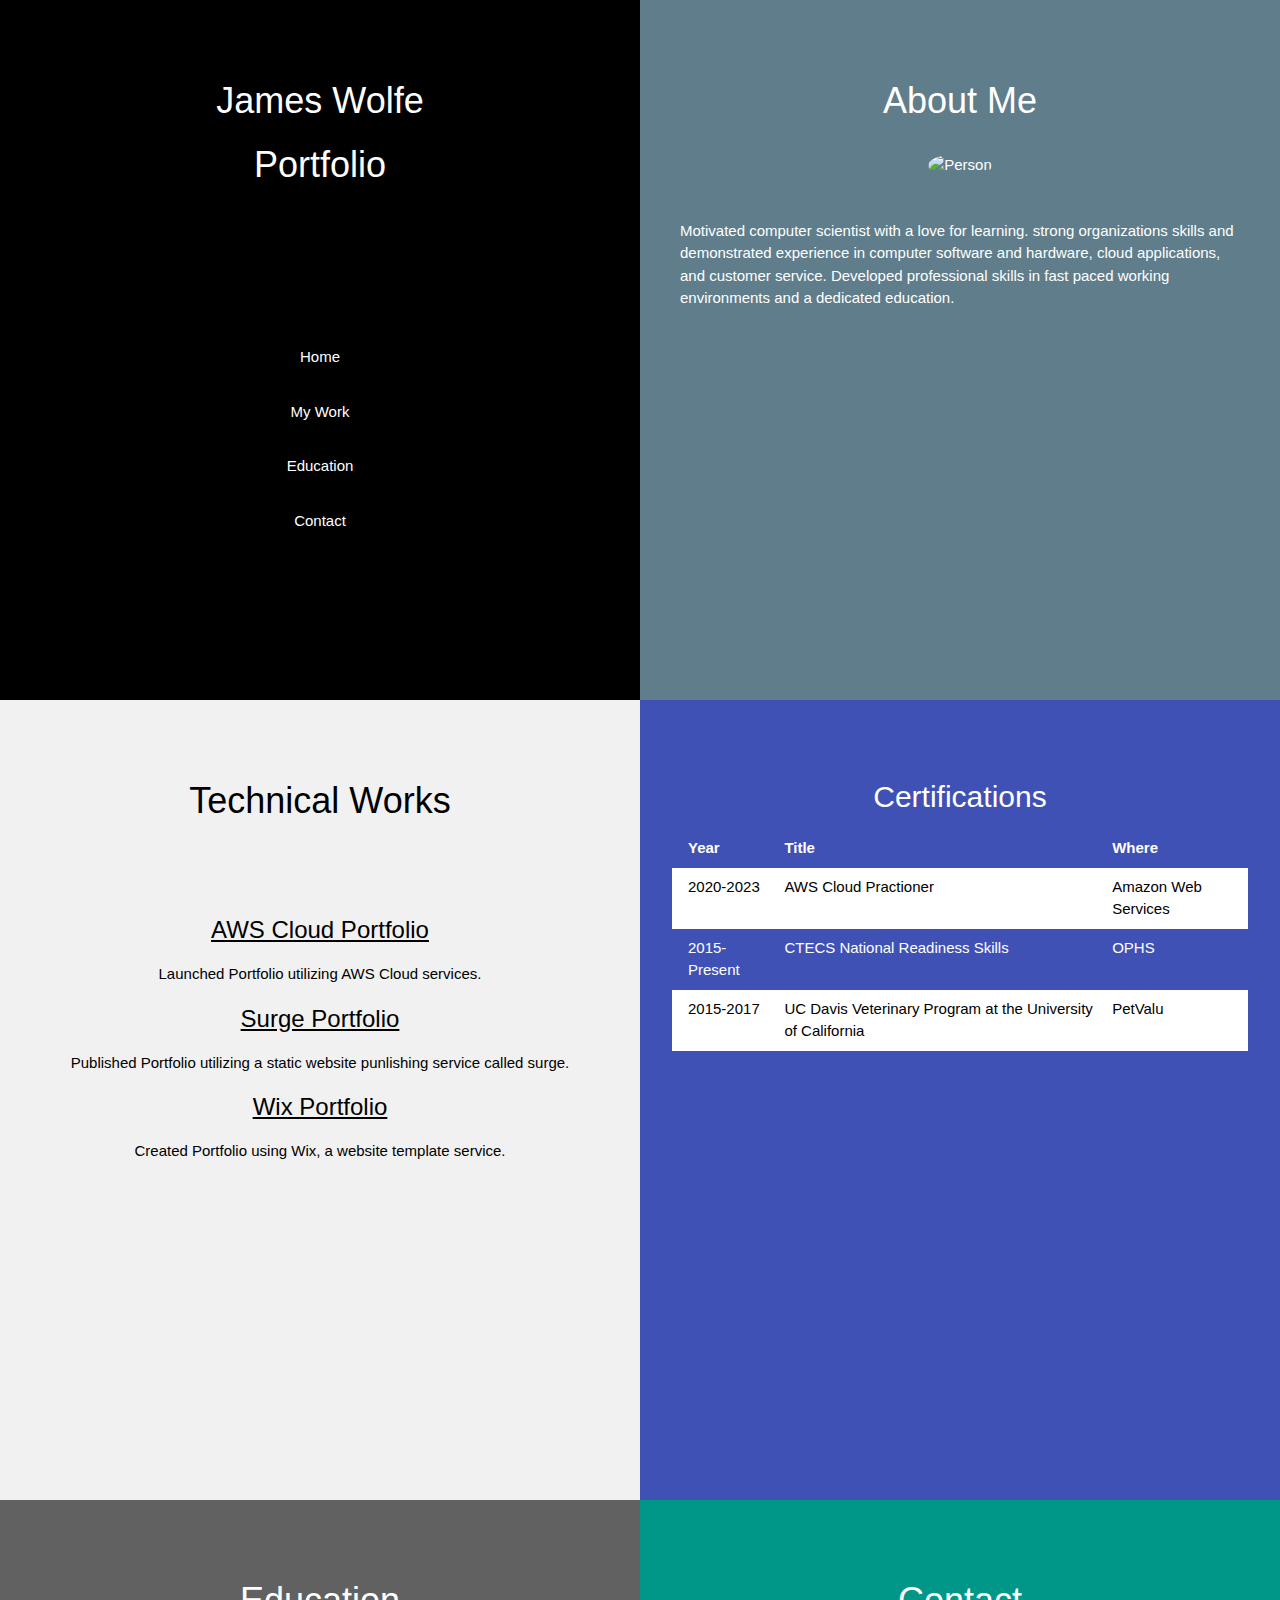
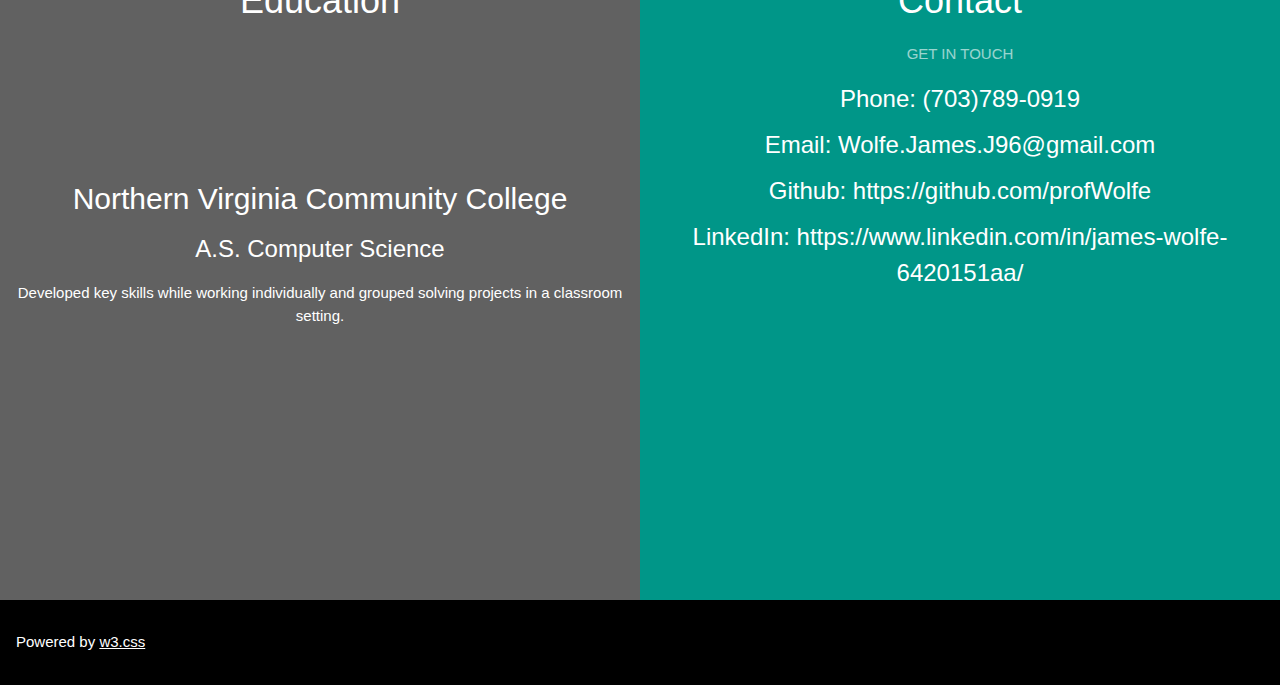
==== Portfolio.azure/index.html @ 05aabb30 "Update 2/28/2022" ====
<!DOCTYPE html>
<html>
<head>
<title>WolfeJamesPortfolio</title>
<meta charset="UTF-8">
<meta name="viewport" content="width=device-width, initial-scale=1">
<link rel="stylesheet" href="https://www.w3schools.com/w3css/4/w3.css">
</head>
<body class="w3-content" style="max-width:1300px">

<!-- First Grid: Logo & About -->
<div class="w3-row">
  <div class="w3-half w3-black w3-container w3-center" style="height:700px">
    <div class="w3-padding-64">
      <h1>James Wolfe</h1>
      <h1>Portfolio</h1>
    </div>
    <div class="w3-padding-64">
      <a href="#" class="w3-button w3-black w3-block w3-hover-blue-grey w3-padding-16">Home</a>
      <a href="#work" class="w3-button w3-black w3-block w3-hover-teal w3-padding-16">My Work</a>
      <a href="#work" class="w3-button w3-black w3-block w3-hover-dark-grey w3-padding-16">Education</a>
      <a href="#contact" class="w3-button w3-black w3-block w3-hover-brown w3-padding-16">Contact</a>
    </div>
  </div>
  <div class="w3-half w3-blue-grey w3-container" style="height:700px">
    <div class="w3-padding-64 w3-center">
      <h1>About Me</h1>
      <img src="/w3images/avatar3.png" class="w3-margin w3-circle" alt="Person" style="width:50%">
      <div class="w3-left-align w3-padding-large">
        <p>Motivated computer scientist with a love for learning. strong organizations skills and demonstrated experience in computer software and hardware, cloud applications, and customer service. Developed professional skills in fast paced working environments and a dedicated education.</p>
        <p></p>
      </div>
    </div>
  </div>
</div>

<!-- Second Grid: Work & Resume -->
<div class="w3-row">
  <div class="w3-half w3-light-grey w3-center" style="min-height:800px" id="work">
    <div class="w3-padding-64">
      <h1>Technical Works</h1>
    </div>
    <div class="w3-row">
        <a href="http://awsportfolio.s3-website-us-east-1.amazonaws.com/";><h3>AWS Cloud Portfolio</h3></a>
        <p>Launched Portfolio utilizing AWS Cloud services.</p>
        <a href="http://wolfejamesportfolio.surge.sh/"><h3>Surge Portfolio</h3></a>
        <p>Published Portfolio utilizing a static website punlishing service called surge.</p>
        <a href="https://wolfejamesj96.wixsite.com/my-site"><h3>Wix Portfolio</h3></a>
        <p>Created Portfolio using Wix, a website template service.</p>
    </div>
    <br>
  </div>


  <div class="w3-half w3-indigo w3-container" style="min-height:800px">
    <div class="w3-padding-64 w3-center">
      <h2>Certifications</h2>
      <div class="w3-container w3-responsive">
        <table class="w3-table">
          <tr>
            <th>Year</th>
            <th>Title</th>
            <th>Where</th>
          </tr>
          <tr class="w3-white">
            <td>2020-2023</td>
            <td>AWS Cloud Practioner</td>
            <td>Amazon Web Services</td>
          </tr>
          <tr>
            <td>2015-Present</td>
            <td>CTECS National Readiness Skills</td>
            <td>OPHS</td>
          </tr>
          <tr class="w3-white">
            <td>2015-2017</td>
            <td>UC Davis Veterinary Program at the University of California</td>
            <td>PetValu</td>
          </tr>
        </table>
      </div>
    </div>
  </div>
</div>

<!-- Third Grid: Swing By & Contact -->
<div class="w3-row" id="contact">
  <div class="w3-half w3-dark-grey w3-container w3-center" style="height:700px">
    <div class="w3-padding-64">
      <h1>Education</h1>
    </div>
    <div class="w3-padding-64">
      <h2>Northern Virginia Community College</h2>
      <h3>A.S. Computer Science</h3>
      <p>Developed key skills while working individually and grouped solving projects in a classroom setting.</p>
    </div>
  </div>

  <div class="w3-half w3-teal w3-container" style="height:700px" >
    <div class="w3-padding-64 w3-padding-large">
      <center><h1>Contact</h1>
      <p class="w3-opacity">GET IN TOUCH</p>
        <h3>Phone:
          (703)789-0919
        </h3>
        <h3>Email:
          Wolfe.James.J96@gmail.com
        </h3>
        <h3>Github:
          https://github.com/profWolfe
        </h3>
        <h3>LinkedIn:
          https://www.linkedin.com/in/james-wolfe-6420151aa/
        </h3>
      </center>
    </div>
  </div>
</div>

<!-- Footer -->
<footer class="w3-container w3-black w3-padding-16">
  <p>Powered by <a href="https://www.w3schools.com/w3css/default.asp" target="_blank">w3.css</a></p>
</footer>

</body>
</html>
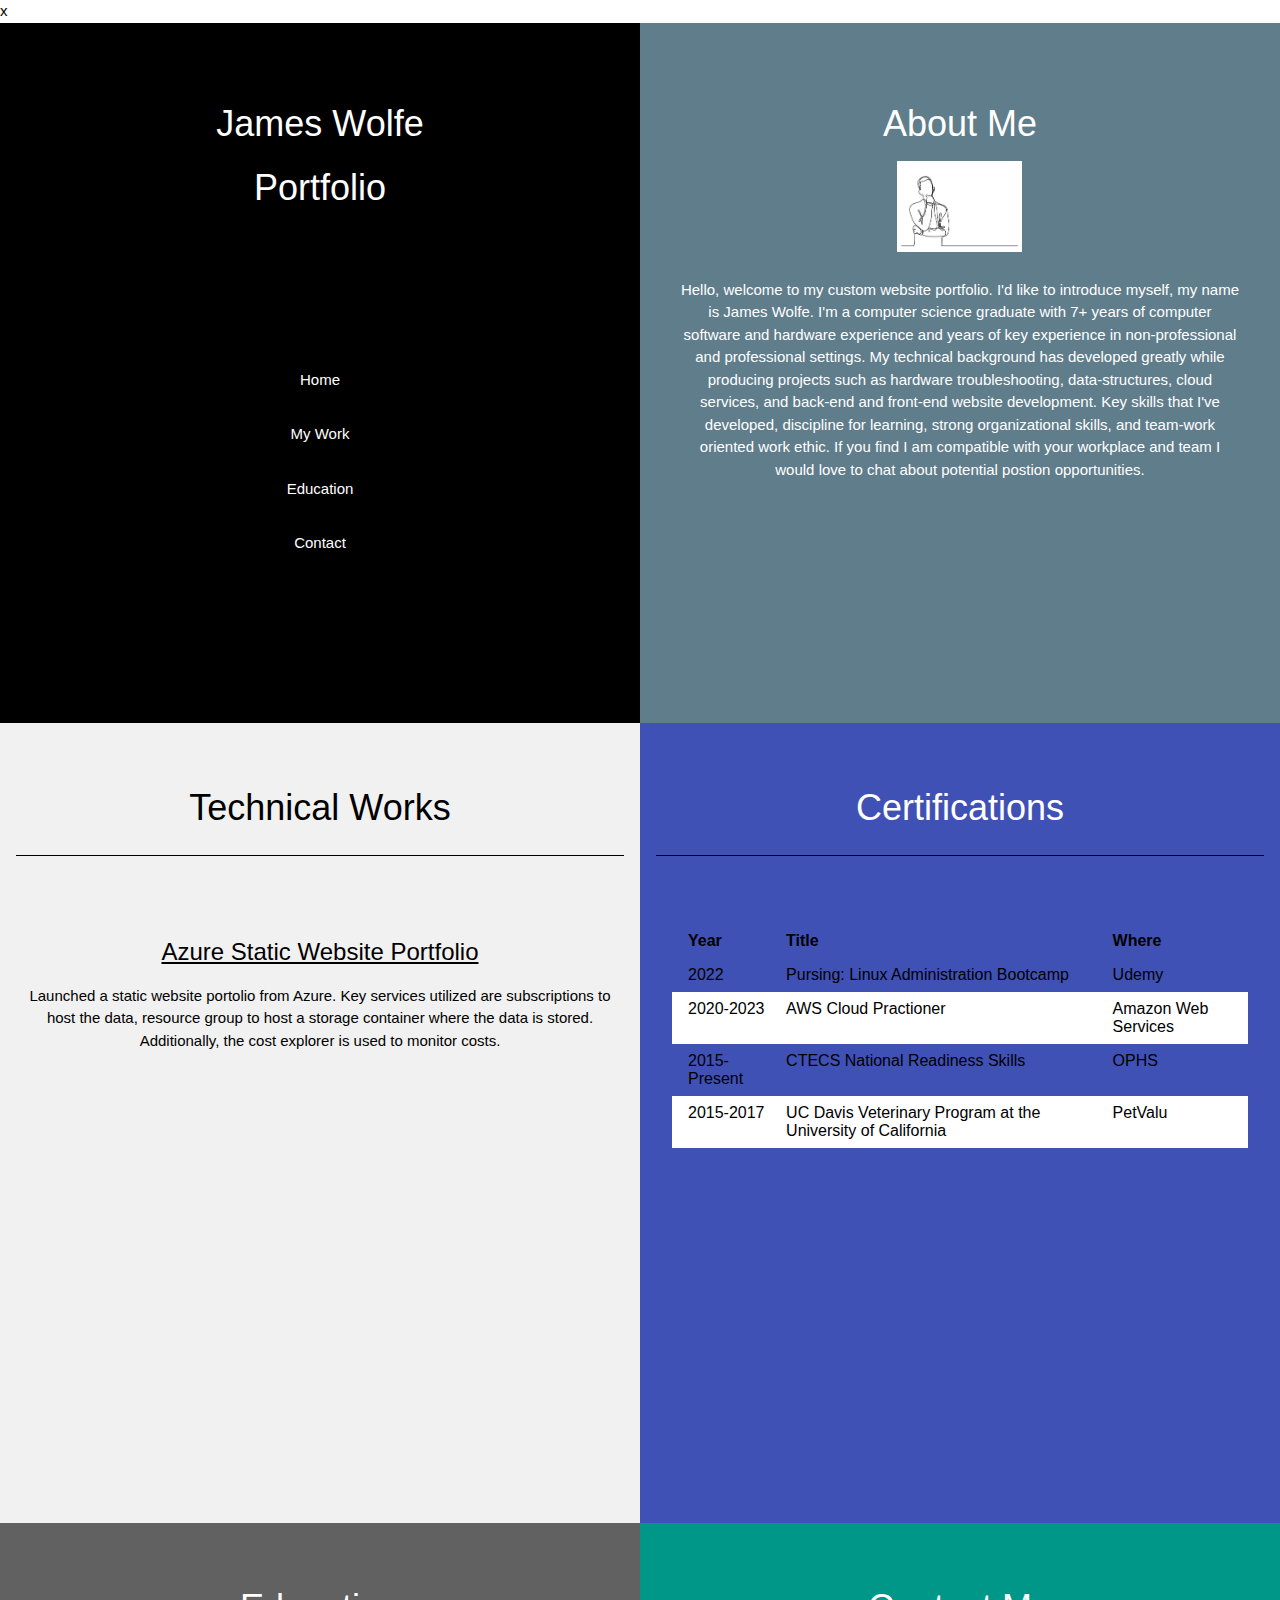
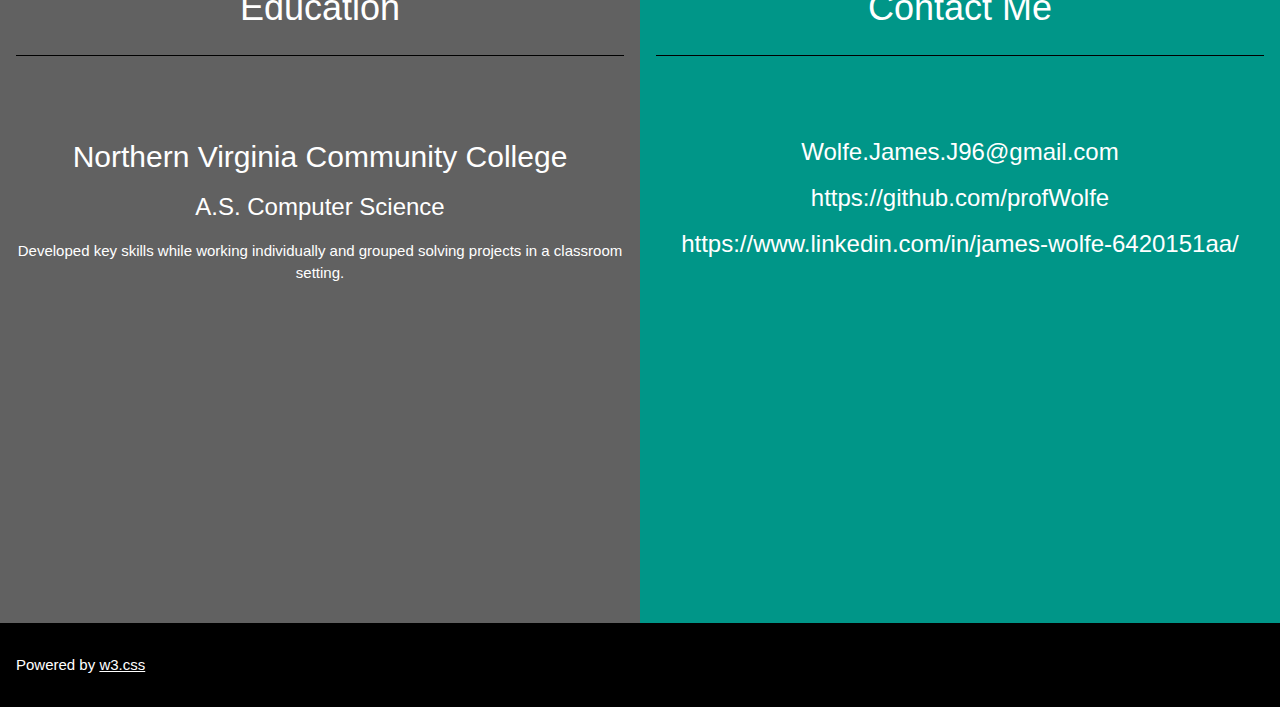
==== commit b93ae05e: "Updated 3/7/2022, changing information and adding blog buttons." ====
--- a/Portfolio.azure/index.html
+++ b/Portfolio.azure/index.html
@@ -1,10 +1,20 @@
-<!DOCTYPE html>
+x<!DOCTYPE html>
 <html>
 <head>
 <title>WolfeJamesPortfolio</title>
 <meta charset="UTF-8">
 <meta name="viewport" content="width=device-width, initial-scale=1">
 <link rel="stylesheet" href="https://www.w3schools.com/w3css/4/w3.css">
+<style>
+hr
+{
+  background-color: black;
+  border:none;
+  clear:both;
+  height: 1px;
+  width:100%;
+}
+  </style>
 </head>
 <body class="w3-content" style="max-width:1300px">
 
@@ -25,9 +35,13 @@
   <div class="w3-half w3-blue-grey w3-container" style="height:700px">
     <div class="w3-padding-64 w3-center">
       <h1>About Me</h1>
-      <img src="/w3images/avatar3.png" class="w3-margin w3-circle" alt="Person" style="width:50%">
-      <div class="w3-left-align w3-padding-large">
-        <p>Motivated computer scientist with a love for learning. strong organizations skills and demonstrated experience in computer software and hardware, cloud applications, and customer service. Developed professional skills in fast paced working environments and a dedicated education.</p>
+      <img src="avatar3.png" alt="Person" style="width:125px">
+      <div class="w3-center-align w3-padding-large">
+        <p>Hello, welcome to my custom website portfolio. I'd like to introduce myself, my name is James Wolfe. I'm a computer science graduate with 7+ years of
+          computer software and hardware experience and years of key experience in non-professional and professional settings. My technical background has developed
+          greatly while producing projects such as hardware troubleshooting, data-structures, cloud services, and back-end and front-end website development.
+          Key skills that I've developed, discipline for learning, strong organizational skills, and team-work oriented work ethic. If you find I am compatible with
+          your workplace and team I would love to chat about potential postion opportunities.</p>
         <p></p>
       </div>
     </div>
@@ -36,31 +50,36 @@
 
 <!-- Second Grid: Work & Resume -->
 <div class="w3-row">
-  <div class="w3-half w3-light-grey w3-center" style="min-height:800px" id="work">
-    <div class="w3-padding-64">
+  <div class="w3-half w3-light-grey w3-container w3-center" style="min-height:800px" id="work">
+    <div class="w3-padding-48">
       <h1>Technical Works</h1>
+      <div><hr></div>
     </div>
     <div class="w3-row">
-        <a href="http://awsportfolio.s3-website-us-east-1.amazonaws.com/";><h3>AWS Cloud Portfolio</h3></a>
-        <p>Launched Portfolio utilizing AWS Cloud services.</p>
-        <a href="http://wolfejamesportfolio.surge.sh/"><h3>Surge Portfolio</h3></a>
-        <p>Published Portfolio utilizing a static website punlishing service called surge.</p>
-        <a href="https://wolfejamesj96.wixsite.com/my-site"><h3>Wix Portfolio</h3></a>
-        <p>Created Portfolio using Wix, a website template service.</p>
+        <a href="http://awsportfolio.s3-website-us-east-1.amazonaws.com/";><h3>Azure Static Website Portfolio</h3></a>
+        <p>Launched a static website portolio from Azure. Key services utilized are subscriptions to host the data,
+          resource group to host a storage container where the data is stored. Additionally, the cost explorer is used to monitor costs.</p>
     </div>
     <br>
   </div>
 
 
   <div class="w3-half w3-indigo w3-container" style="min-height:800px">
-    <div class="w3-padding-64 w3-center">
-      <h2>Certifications</h2>
+    <div class="w3-padding-48"><div class="w3-padding-48; w3-center">
+      <h1>Certifications</h1></div>
+      <hr>
+      <div class="w3-padding-48">
       <div class="w3-container w3-responsive">
         <table class="w3-table">
           <tr>
             <th>Year</th>
             <th>Title</th>
             <th>Where</th>
+          </tr>
+          <tr>
+            <td>2022</td>
+            <td>Pursing: Linux Administration Bootcamp</td>
+            <td>Udemy</td>
           </tr>
           <tr class="w3-white">
             <td>2020-2023</td>
@@ -82,38 +101,31 @@
     </div>
   </div>
 </div>
+</div>
 
 <!-- Third Grid: Swing By & Contact -->
 <div class="w3-row" id="contact">
-  <div class="w3-half w3-dark-grey w3-container w3-center" style="height:700px">
-    <div class="w3-padding-64">
+  <div class="w3-half w3-container w3-dark-grey w3-center w3-padding-48" style="height:700px;">
       <h1>Education</h1>
-    </div>
-    <div class="w3-padding-64">
+      <div><hr></div>
+      <div class="w3-padding-48">
       <h2>Northern Virginia Community College</h2>
       <h3>A.S. Computer Science</h3>
       <p>Developed key skills while working individually and grouped solving projects in a classroom setting.</p>
+  </div>
+</div>
+
+  <div class="w3-half w3-teal w3-container" style="height:700px" >
+    <div class="w3-padding-48">
+      <center><h1>Contact Me</h1>
+        <hr>
+        <div class="w3-padding-48">
+        <h3>Wolfe.James.J96@gmail.com</h3>
+        <h3>https://github.com/profWolfe</h3>
+        <h3>https://www.linkedin.com/in/james-wolfe-6420151aa/</h3>
+      </center>
     </div>
   </div>
-
-  <div class="w3-half w3-teal w3-container" style="height:700px" >
-    <div class="w3-padding-64 w3-padding-large">
-      <center><h1>Contact</h1>
-      <p class="w3-opacity">GET IN TOUCH</p>
-        <h3>Phone:
-          (703)789-0919
-        </h3>
-        <h3>Email:
-          Wolfe.James.J96@gmail.com
-        </h3>
-        <h3>Github:
-          https://github.com/profWolfe
-        </h3>
-        <h3>LinkedIn:
-          https://www.linkedin.com/in/james-wolfe-6420151aa/
-        </h3>
-      </center>
-    </div>
   </div>
 </div>
 
